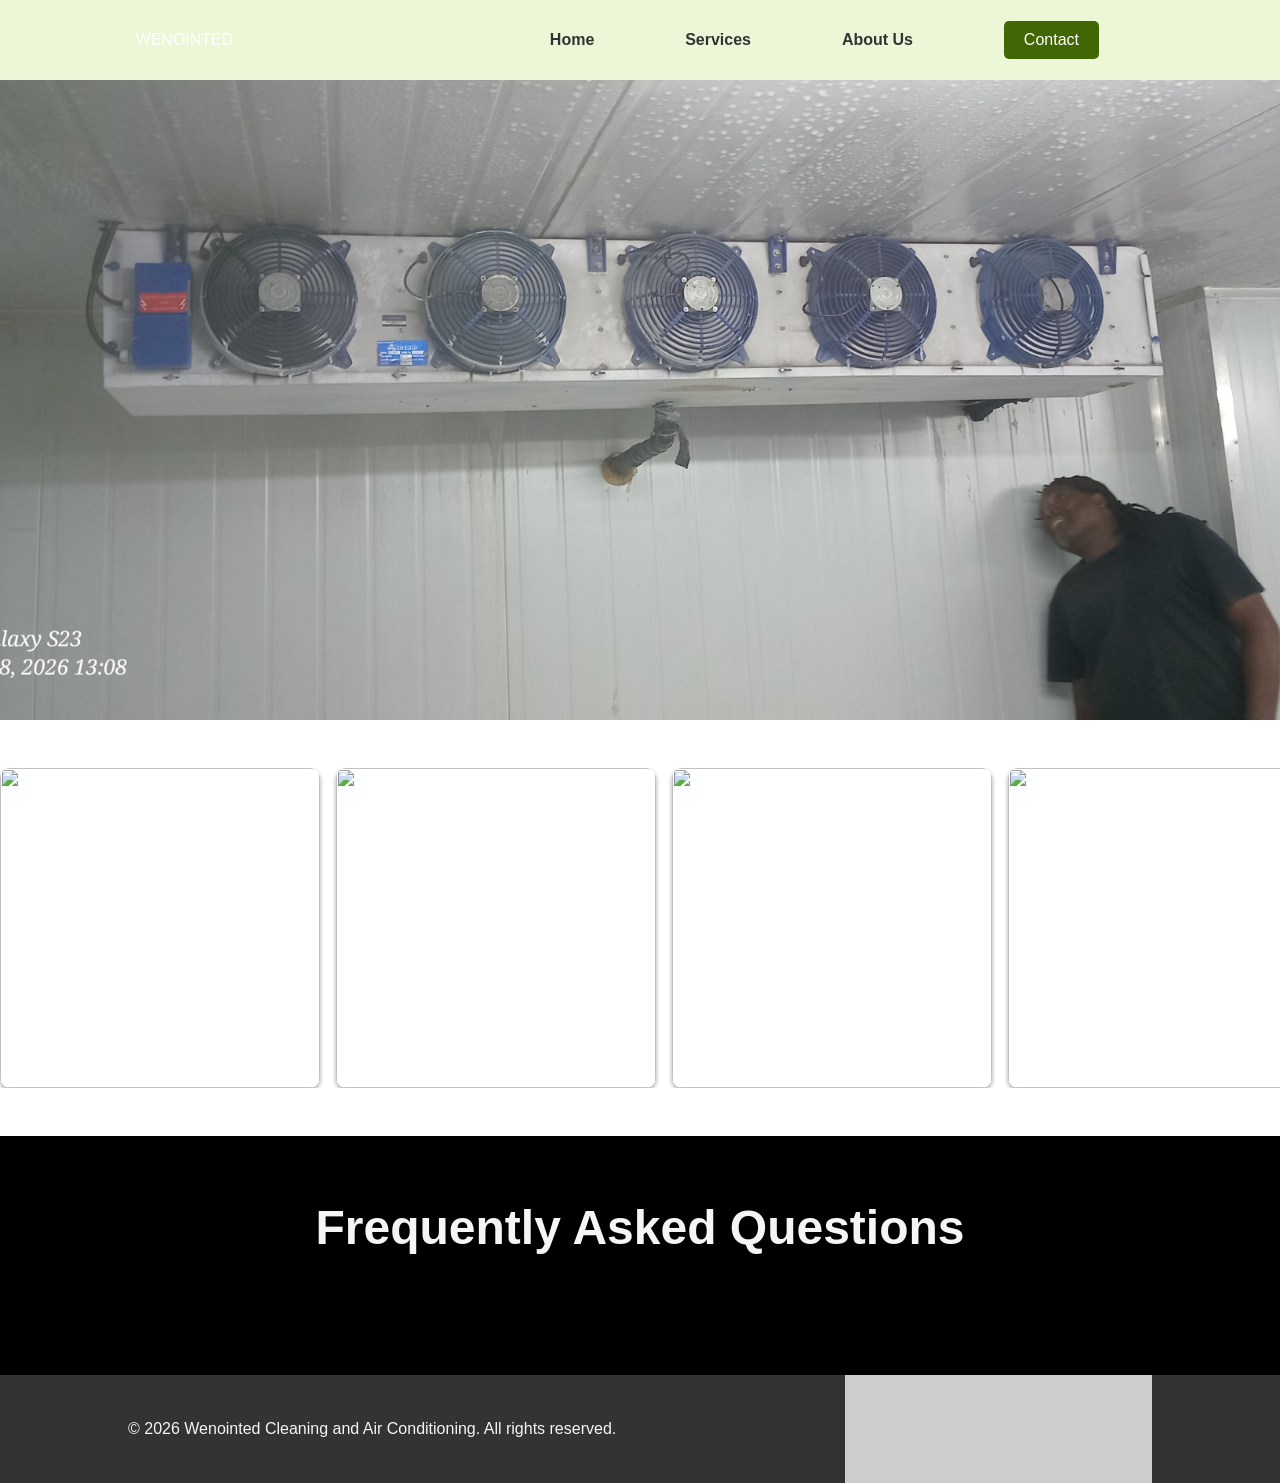
==== aircon.html @ 8d4d09de "new fridge pages and boiler-plate" ====
<!DOCTYPE html>
<html lang="en">
<head>
    <meta charset="UTF-8">
    <meta name="viewport" content="width=device-width, initial-scale=1.0">
    <link rel="stylesheet" href="styles.css">
    <link rel="stylesheet" href="cold-rooms.css">
    <title>Cold Rooms</title>
</head>
<body>
    <section class="hero">
        <nav class="navbar">
            <div class="logo">WENOINTED</div>
            <button class="navbar-toggle">
                <span></span>
                <span></span>
                <span></span>
            </button>
            <div class="nav-links">
                <a href="fridges-home.html" class="nav-link">Home</a>
                <a href="fridges-home.html#services" class="nav-link">Services</a>
                <a href="fridges-about.html" class="nav-link">About Us</a>
                <a href="https://wa.me/27630189668" class="contact">Contact</a>
            </div>
        </nav>
    </section>

    <section class="carousel">
        <div class="carousel-card"><img src="" alt=""></div>
        <div class="carousel-card"><img src="" alt=""></div>
        <div class="carousel-card"><img src="" alt=""></div>
        <div class="carousel-card"><img src="" alt=""></div>
        <div class="carousel-card"><img src="" alt=""></div>
        <div class="carousel-card"><img src="" alt=""></div>
        <div class="carousel-card"><img src="" alt=""></div>
    </section>

    <section class="faq">
        <h1>Frequently Asked Questions</h1>
        <div class="faq-item">

        </div>
    </section>

    <footer class="footer">
        <p>&copy; 2026 Wenointed Cleaning and Air Conditioning. All rights reserved.</p>
        <div class="social-media" id="contact"></div>
    </footer>
<script src="main.js"></script>
</body>
</html>
---- styles.css ----
* {
    margin: 0;
    padding: 0;
    box-sizing: border-box;
    font-family: sans-serif;
}

body {
    width: 100vw;
    overflow-x: hidden;
}

.navbar {
    width: 100%;
    display: flex;
    height: 80px;
    align-items: center;
    justify-content: space-around;
    background: rgb(235, 247, 214);
    position: absolute;
    top: 0;
    z-index: 100;
}

.navbar .nav-links {
    min-width: 50%;
    display: flex;
    align-items: center;
    justify-content: space-around;
}

.navbar .nav-links .nav-link {
    text-decoration: none;
    color: #333;
    font-weight: bold;
}

.navbar .nav-links a:hover {
    background: rgb(66, 102, 3);
    padding: 10px 20px;
    color: white;
    transition: 0.4s ease-in-out all;
    border-radius: 5px;
}

.nav-links .contact{
    background: rgb(66, 102, 3);
    padding: 10px 20px;
    color: white;
    text-decoration: none;
    border-radius: 5px;
}

.navbar-toggle {
    display: none;
    cursor: pointer;
    background: transparent;
    border: none;
    padding: 10px;
}

.navbar-toggle span {
    height: 3px;
    width: 25px;
    background: #333;
    margin: 4px 0;
    border-radius: 2px;
    transition: all 0.3s ease;
    display: block;

}

/* Responsive Styles */
@media (max-width: 880px) {
    .navbar {
        /* padding: 15px 5%; */
        backdrop-filter: blur(10px);
    }

    .navbar .nav-links{
        display: none;
        flex-direction: column;
        align-items: flex-start;
        gap: 1.7rem !important;
        position: absolute;
        top: 0;
        right: 0;
        width: 100%;
        height: 60vh;
        padding: 3rem 1.5rem;
        box-shadow: 0 10px 10px rgba(0, 0, 0, 0.5);
        backdrop-filter: blur(10px);
        background: rgb(235, 247, 214);
        transition: all 0.3s ease;
        z-index: 1000;
    }

    .nav-links.active {
        display: flex;
        z-index: 1000;
    }

    .nav-links a {
        margin: 15px 0;
    }

    .navbar-toggle {
        display: block;
        z-index: 1001;
    }
}

.hero {
    height: 80vh;
    width: 100%;
    background: url('images/banner_img.jpg') no-repeat center center/cover;
    display: flex;
    flex-direction: column;
    justify-content: center;
    align-items: center;
    text-align: center;
    color: white;
    padding: 0 2rem;
    padding: 0 20px;
}

.footer {
    width: 100%;
    height: 12vh;
    background:#333;
    display: flex;
    color: #f5f5f5;
    align-items: center;
    justify-content: space-between;
    padding-left: 10%;
    padding-right: 10%;
}

.footer p {
    font-size: clamp(0.75rem, 1.5rem, 1rem);
}

.social-media {
    display: flex;
    width: 30%;
    height: 100%;
    background: #cfcccc;
}

.social-media a {
    flex: 1;
    display: flex;
    align-items: center;
    justify-content: center;
    text-decoration: none;
}
---- cold-rooms.css ----
.hero {
    height: 80vh;
    width: 100%;
    background: url('images/aircon/hero.jpeg') no-repeat center center/cover;
    display: flex;
    flex-direction: column;
    justify-content: center;
    align-items: center;
    text-align: center;
    color: white;
    padding: 0 2rem;
    padding: 0 20px;
}

.hero-msg {
    background: rgba(0, 0, 0, 0.75);
    padding: 3rem 2rem;
    height: 80vh;
    width: 100vw;
    backdrop-filter: blur(2px);
    display: grid;
    place-content: center;
}

.hero-head {
    font-size: clamp(2rem, 5vw, 3rem);
    margin-bottom: 1rem;
    font-weight: 700;
}

.hero-text {
    font-size: clamp(1rem, 3vw, 1.5rem);
    font-weight: 400;
    line-height: 1.5rem;
}

.cta {
    background-color: #4946fc;
    color: white;
    border: none;
    padding: 10px 20px;
    margin-bottom: 1rem;
    margin-top: 3rem;
    border-radius: 5px;
    cursor: pointer;
    transition: background-color 0.3s ease;
}

.services {
    width: 100%;
    height: auto;
    background-color: #e6e5e591;
    padding: 4rem 2rem;
    display: flex;
    flex-direction: column;
    justify-content: center;
}

.services h1 {
    text-align: center;
    font-size: clamp(2rem, 5vw, 3rem);
    margin-bottom: 2rem;
    font-weight: 700;
    color: #222222;
}

.card-section {
    width: 80%;
    margin-left: auto;
    margin-right: auto;
    display: flex;
    flex-wrap: wrap;
    background: #e4f3d291;
}

.card {
    width: 30%;
    border-radius: 10px;
    padding: 10px;
    overflow: hidden;
    box-shadow: 0 2px 4px rgba(111, 94, 114, 0.6);
    margin: 1rem;
    transition: transform 0.3s ease, box-shadow 0.3s ease;
    background-color: #fff;
    color: #333;
    text-align: center;
}

.card img {
    width: 60%;
    aspect-ratio: 16/9;
    height: auto;
    display: block;
    margin-left: auto;
    margin-right: auto;
}

.card:hover {
    transform: translateY(-10px);
    box-shadow: 0 4px 8px rgba(0, 0, 0, 0.8);
}

.card h3 {
    margin: 1rem 0;
    font-size: 1.5rem;
}

.card p {
    padding: 0 1rem 1rem 1rem;
    font-size: 1rem;
    line-height: 1.5;
}

.card button {
    background-color: rgb(66, 102, 3);
    color: white;
    border: none;
    padding: 10px 20px;
    margin-bottom: 1rem;
    border-radius: 5px;
    cursor: pointer;
    transition: background-color 0.3s ease;
}

.card button:hover {
    background-color: rgb(43, 66, 3);
}

.card button a {
    text-decoration: none;
    color: white;
    font-weight: 500;
}

@media (max-width: 768px) {
    .card {
        width: 90%;
    }
}

.carousel {
    width: 100%;
    overflow-x: auto;
    display: flex;
    margin: 3rem auto;
    gap: 1rem;
    position: relative;
    scroll-snap-type: x mandatory;
    scroll-behavior: smooth;
    anchor-name: --carousel;
    scroll-marker-group: before;
}

.carousel .carousel-card {
    scroll-snap-align: start;
    flex: 0  0 20rem;
    height: 20rem;
    margin: 0;
    border-radius: 10px;
    overflow: hidden;
    box-shadow: 0 2px 4px rgba(111, 94, 114, 0.6);
}

.carousel::-webkit-scrollbar {
    display: none;
}

.carousel .carousel-card img {
    width: 100%;
    height: 100%;
    object-fit: cover;
    display: block;
    transition: transform 0.3s ease;
}

.carousel::scroll-marker-group {
    display: flex;
    justify-content: center;
    gap: 0.5rem;
    padding-top: 1rem;
}

.carousel-card::scroll-marker {
    content: '';
    height: 1rem;
    width: 1rem;
    border-radius: 50%;
    background: #cfcccc;
}

.carousel-card::scroll-marker:target-current {
    background:rgba(19, 19, 19, 0.6)
}

.carousel::scroll-button(right), .carousel::scroll-button(left) {
    content: '>';
    border: none;
    background: rgb(66, 102, 3);
    color: #fff;
    font-family: Consolas, monospace;
    font-size: 2rem;
    height: 30px;
    width: 30px;
    border-radius: 50%;
    cursor: pointer;
    position: fixed;
    position-anchor: --carousel;
    position-area: right center;
    translate: -100%;
    z-index: 1000;
}

.carousel::scroll-button(left) {
    content: '<';
    position-area: left center;
    translate: 100%;
}

.carousel.carousel::scroll-button(left):disabled, .carousel.carousel::scroll-button(right):disabled {
    cursor: auto;
    background: #e4f3d291;
}

@media (max-width: 500px) {
    .carousel .carousel-card {
        flex: 0 0 100%;
        height: 15rem;
    }
}

.faq {
    width: 100%;
    height: auto;
    background-color: #000;
    padding: 4rem 2rem;
    display: flex;
    flex-direction: column;
    justify-content: center;
    color: #f5f5f5;
}

.faq h1 {
    text-align: center;
    font-size: clamp(2rem, 5vw, 3rem);
    margin-bottom: 2rem;
    font-weight: 700;
}

.faq-item {
    width: 80%;
    margin-left: auto;
    margin-right: auto;
    margin-bottom: 1.5rem;
}
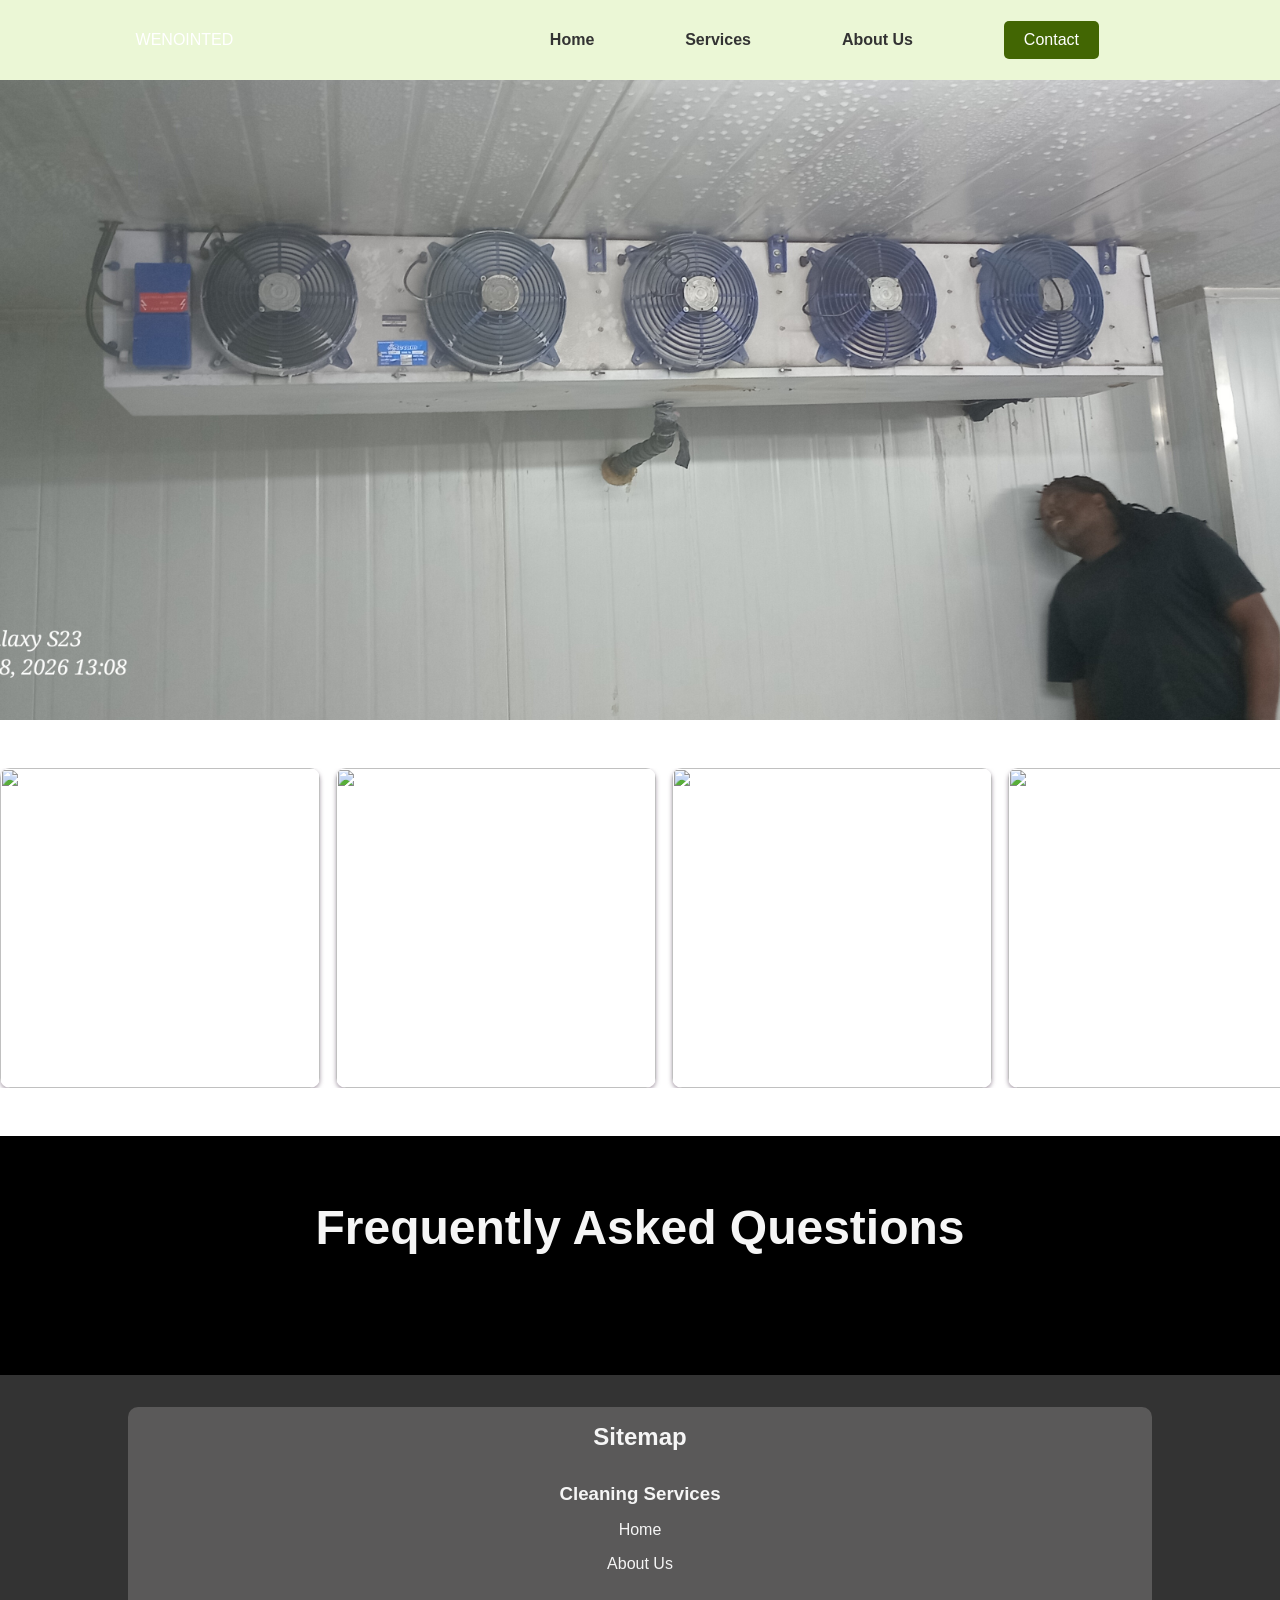
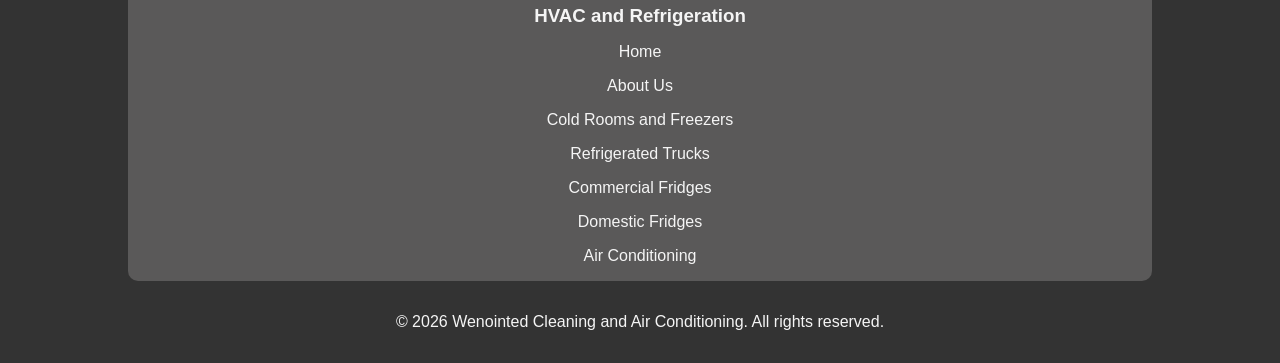
==== commit bed328d0: "footer with sitemap" ====
--- a/aircon.html
+++ b/aircon.html
@@ -43,8 +43,26 @@
     </section>
 
     <footer class="footer">
+        
+        <div class="social-media" id="contact">
+            <h2>Sitemap</h2>
+            <div class="clean-map">
+                <h3>Cleaning Services</h3>
+                <a href="cleaning-home.html">Home</a>
+                <a href="cleaning-about.html">About Us</a>
+            </div>
+            <div class="aircon-map">
+                <h3>HVAC and Refrigeration</h3>
+                <a href="fridges-home.html">Home</a>
+                <a href="fridges-about.html">About Us</a>
+                <a href="cold-rooms.html">Cold Rooms and Freezers</a>
+                <a href="trucks.html">Refrigerated Trucks</a>
+                <a href="commercial.html">Commercial Fridges</a>
+                <a href="fridges.html">Domestic Fridges</a>
+                <a href="aircon.html">Air Conditioning</a>
+            </div>
+        </div>
         <p>&copy; 2026 Wenointed Cleaning and Air Conditioning. All rights reserved.</p>
-        <div class="social-media" id="contact"></div>
     </footer>
 <script src="main.js"></script>
 </body>
--- a/styles.css
+++ b/styles.css
@@ -126,31 +126,106 @@
 
 .footer {
     width: 100%;
-    height: 12vh;
     background:#333;
     display: flex;
+    flex-direction: column;
     color: #f5f5f5;
     align-items: center;
-    justify-content: space-between;
+    padding-top: 2rem;
     padding-left: 10%;
     padding-right: 10%;
 }
 
 .footer p {
     font-size: clamp(0.75rem, 1.5rem, 1rem);
+    text-align: center;
+    margin-bottom: 2rem;
 }
 
 .social-media {
     display: flex;
-    width: 30%;
+    flex-direction: column;
+    align-items: center;
+    gap: 2rem;
+    width: 100%;
+    margin-bottom: 2rem;
+    background: #5a5959;
+    padding: 1rem;
+    border-radius: 10px;
+}
+
+.clean-map, .aircon-map {
+    display: flex;
+    flex-direction: column;
+    align-items: center;
+    gap: 1rem;
+}
+
+.clean-map a, .aircon-map a{
+    text-decoration: none;
+    color: #f5f5f5;
+}
+
+.clean-map a:hover, .aircon-map a:hover {
+    color:rgb(215, 248, 159);
+}
+
+main {
+    margin-top: 80px;
+    min-height: 100vh;
+}
+
+.options {
+    width: 100%;
+    padding: 3rem 0;
+    display: flex;
+    align-items: center;
+    flex-direction: column;
+    height: 100vh;
+    justify-content: space-between;
+}
+
+.options .cleaning, .options .aircon {
+    width: 80%;
+    margin-left: auto;
+    margin-right: auto;
+    height: 40%;
+    border-radius: 10px;
+    
+    box-shadow: 0 4px 4px rgba(0, 0, 0, 0.3);
+    
+}
+
+.options .cleaning .overlay, .options .aircon .overlay {
+    width: 100%;
     height: 100%;
-    background: #cfcccc;
-}
-
-.social-media a {
-    flex: 1;
-    display: flex;
-    align-items: center;
-    justify-content: center;
-    text-decoration: none;
+    background: rgba(0, 0, 0, 0.5);
+    display: flex;
+    flex-direction: column;
+    align-items: center;
+    justify-content: space-between;
+    padding: 2rem;
+    border-radius: 10px;
+    color: #fffdfd
+}
+
+.options .aircon {
+    background: url('images/aircon/fans.jpeg') no-repeat center center/cover;;
+}
+
+.options .cleaning {
+    background: url('images/cleaning/clean-option.jpeg') no-repeat center center/cover;;
+}
+
+.cleaning a, .aircon a {
+    max-width: fit-content;
+    background: rgb(66, 102, 3);
+    padding: 10px 20px;
+    color: white;
+    text-decoration: none;
+    border-radius: 5px;
+}
+
+.cleaning a:hover, .aircon a:hover {
+    background: rgb(41, 63, 4);
 }
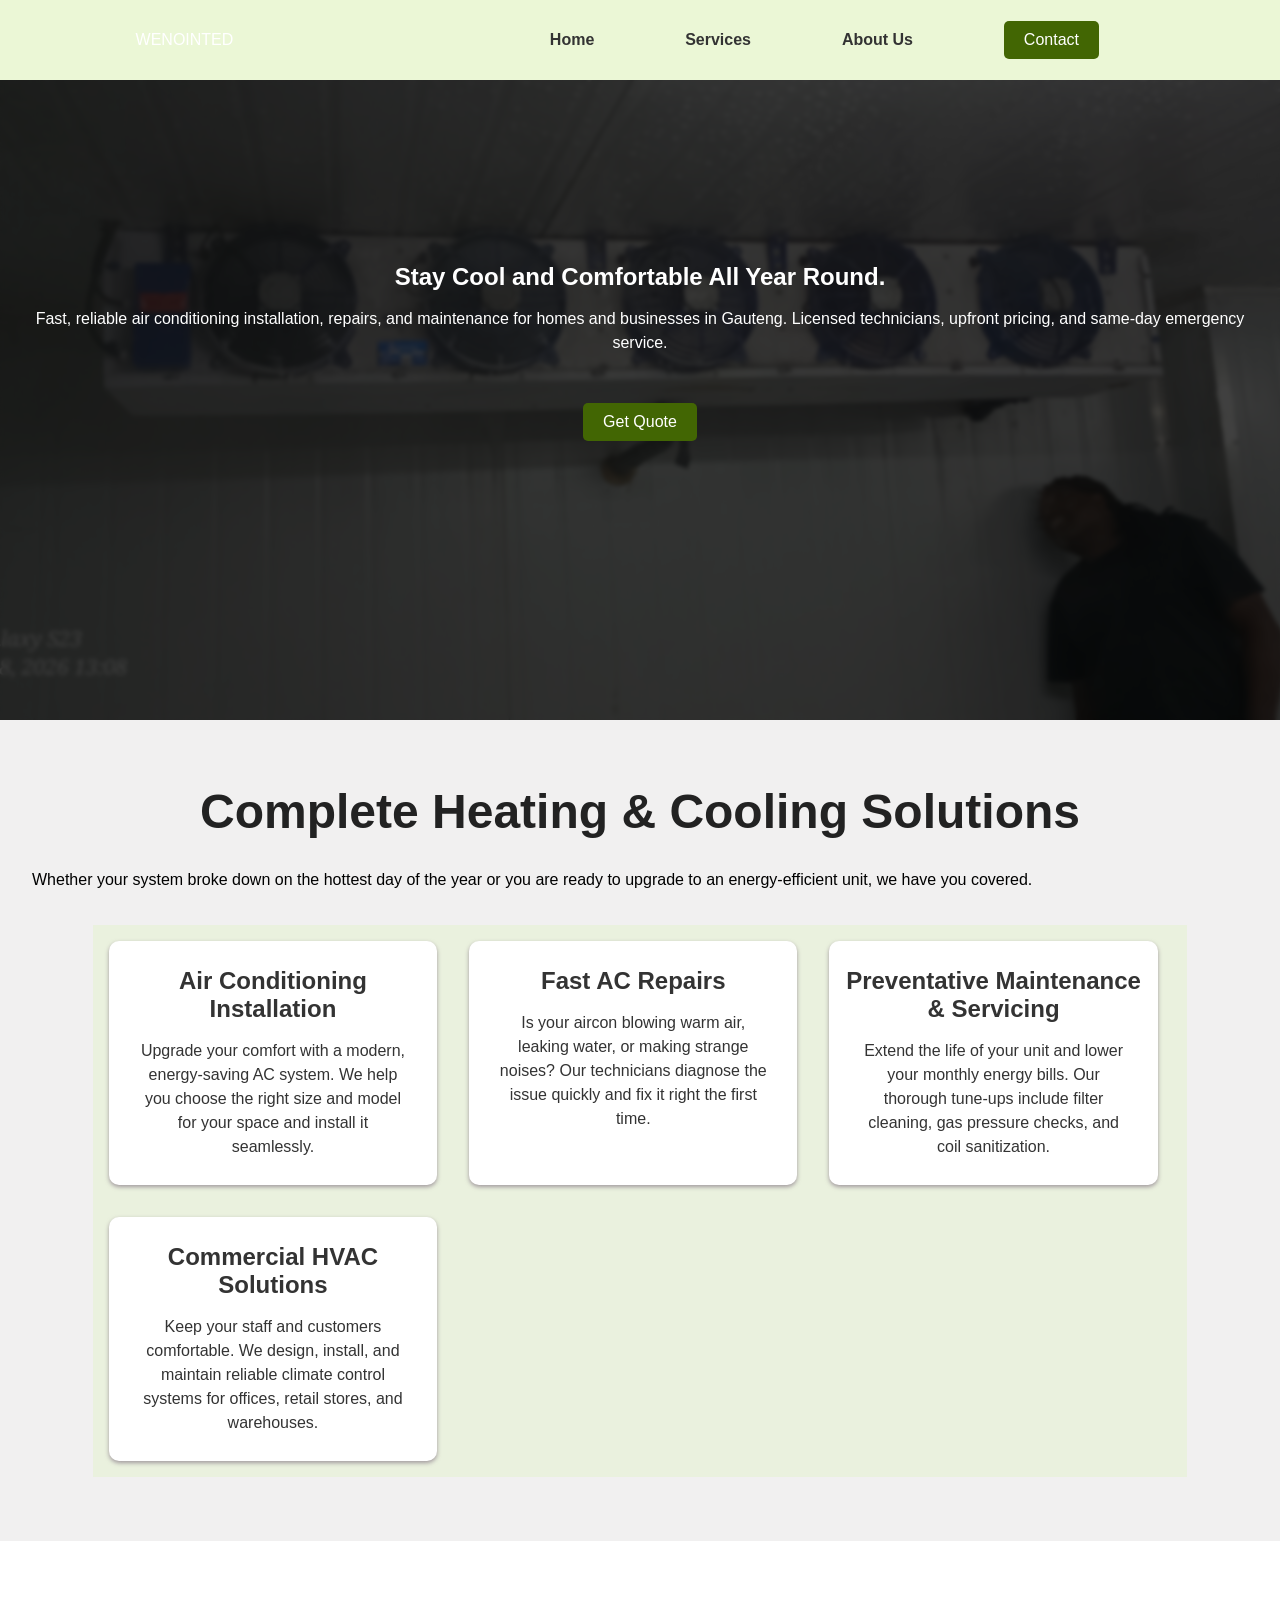
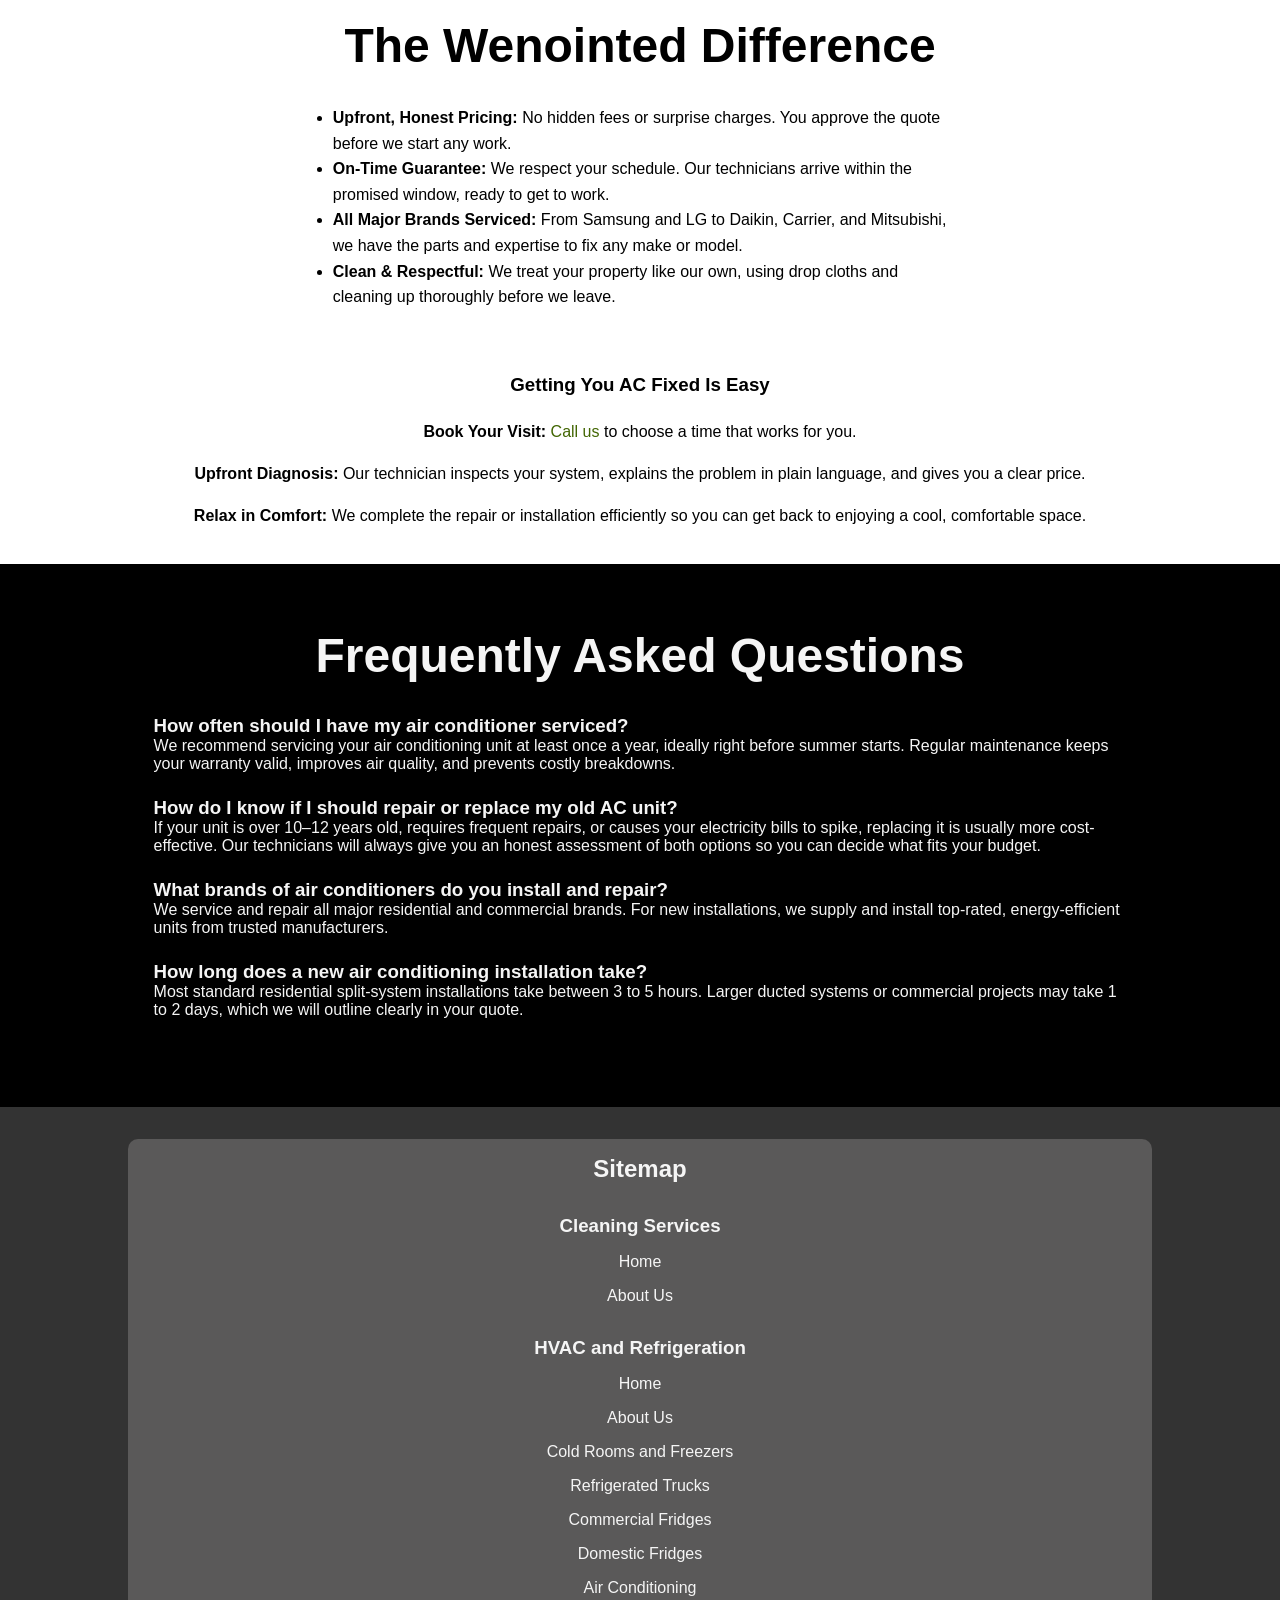
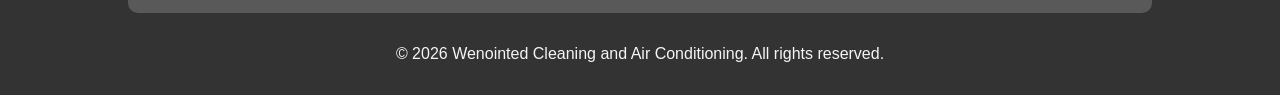
==== commit 106183fb: "air con page copy" ====
--- a/aircon.html
+++ b/aircon.html
@@ -5,7 +5,7 @@
     <meta name="viewport" content="width=device-width, initial-scale=1.0">
     <link rel="stylesheet" href="styles.css">
     <link rel="stylesheet" href="cold-rooms.css">
-    <title>Cold Rooms</title>
+    <title>Air Con</title>
 </head>
 <body>
     <section class="hero">
@@ -23,24 +23,101 @@
                 <a href="https://wa.me/27630189668" class="contact">Contact</a>
             </div>
         </nav>
+        <div class="hero-msg">
+            <h1>Stay Cool and Comfortable All Year Round.</h1>
+            <p>
+                Fast, reliable air conditioning installation, repairs, and maintenance for homes and businesses in Gauteng. Licensed technicians, upfront pricing, and same-day emergency service.
+            </p>
+            <a href="https://wa.me/27630189668" class="cta">Get Quote</a>
+        </div>
     </section>
 
-    <section class="carousel">
-        <div class="carousel-card"><img src="" alt=""></div>
-        <div class="carousel-card"><img src="" alt=""></div>
-        <div class="carousel-card"><img src="" alt=""></div>
-        <div class="carousel-card"><img src="" alt=""></div>
-        <div class="carousel-card"><img src="" alt=""></div>
-        <div class="carousel-card"><img src="" alt=""></div>
-        <div class="carousel-card"><img src="" alt=""></div>
+    <section class="services">
+        <h1>Complete Heating & Cooling Solutions</h1>
+
+        <p>
+            Whether your system broke down on the hottest day of the year or you are ready to upgrade to an energy-efficient unit, we have you covered.
+        </p>
+        <br>
+        <br>
+        <div class="card-section">
+            <div class="card">
+                <h3>Air Conditioning Installation</h3>
+                <p>
+                    Upgrade your comfort with a modern, energy-saving AC system. We help you choose the right size and model for your space and install it seamlessly.
+                </p>
+            </div>
+            <div class="card">
+                <h3>Fast AC Repairs</h3>
+                <p>
+                    Is your aircon blowing warm air, leaking water, or making strange noises? Our technicians diagnose the issue quickly and fix it right the first time.
+                </p>
+            </div>
+
+            <div class="card">
+                <h3>Preventative Maintenance & Servicing</h3>
+                <p>
+                    Extend the life of your unit and lower your monthly energy bills. Our thorough tune-ups include filter cleaning, gas pressure checks, and coil sanitization.
+                </p>
+            </div>
+
+            <div class="card">
+                <h3>Commercial HVAC Solutions</h3>
+                <p>
+                    Keep your staff and customers comfortable. We design, install, and maintain reliable climate control systems for offices, retail stores, and warehouses.
+                </p>
+            </div>
+        </div>
+    </section>
+
+    <section class="main">
+        <h1>The Wenointed Difference</h1>
+        <ul>
+            <li><b>Upfront, Honest Pricing: </b>No hidden fees or surprise charges. You approve the quote before we start any work.</li>
+            <li><b>On-Time Guarantee: </b>We respect your schedule. Our technicians arrive within the promised window, ready to get to work.</li>
+            <li><b>All Major Brands Serviced: </b>From Samsung and LG to Daikin, Carrier, and Mitsubishi, we have the parts and expertise to fix any make or model.</li>
+            <li><b>Clean & Respectful: </b>We treat your property like our own, using drop cloths and cleaning up thoroughly before we leave.</li>
+        </ul>
+
+        <h3>Getting You AC Fixed Is Easy</h3>
+        <p><b>Book Your Visit: </b> <a href="https://wa.me/27630189668">Call us</a> to choose a time that works for you.</p>
+        <br>
+        <p><b>Upfront Diagnosis: </b>Our technician inspects your system, explains the problem in plain language, and gives you a clear price.</p>
+        <br>
+        <p><b>Relax in Comfort: </b>We complete the repair or installation efficiently so you can get back to enjoying a cool, comfortable space.</p>
+        <br>
+        <br>
     </section>
 
     <section class="faq">
         <h1>Frequently Asked Questions</h1>
         <div class="faq-item">
-
+            <h3>How often should I have my air conditioner serviced?</h3>
+            <p>
+                We recommend servicing your air conditioning unit at least once a year, ideally right before summer starts. Regular maintenance keeps your warranty valid, improves air quality, and prevents costly breakdowns.
+            </p>
+        </div>
+        <div class="faq-item">
+            <h3>How do I know if I should repair or replace my old AC unit?</h3>
+            <p>
+                If your unit is over 10–12 years old, requires frequent repairs, or causes your electricity bills to spike, replacing it is usually more cost-effective. Our technicians will always give you an honest assessment of both options so you can decide what fits your budget.
+            </p>
+        </div>
+        <div class="faq-item">
+            <h3>What brands of air conditioners do you install and repair?</h3>
+            <p>
+                We service and repair all major residential and commercial brands. For new installations, we supply and install top-rated, energy-efficient units from trusted manufacturers.
+            </p>
+        </div>
+        <div class="faq-item">
+            <h3>How long does a new air conditioning installation take?</h3>
+            <p>
+                Most standard residential split-system installations take between 3 to 5 hours. Larger ducted systems or commercial projects may take 1 to 2 days, which we will outline clearly in your quote.
+            </p>
         </div>
     </section>
+
+    
 
     <footer class="footer">
         
--- a/cold-rooms.css
+++ b/cold-rooms.css
@@ -18,32 +18,40 @@
     height: 80vh;
     width: 100vw;
     backdrop-filter: blur(2px);
-    display: grid;
+    display: flex;
+    flex-direction: column;
+    align-items: center;
     place-content: center;
 }
 
-.hero-head {
-    font-size: clamp(2rem, 5vw, 3rem);
+.hero-msg h1 {
+    
     margin-bottom: 1rem;
     font-weight: 700;
 }
 
-.hero-text {
-    font-size: clamp(1rem, 3vw, 1.5rem);
+.hero-msg p {
+    
     font-weight: 400;
     line-height: 1.5rem;
 }
 
 .cta {
-    background-color: #4946fc;
+    background-color: rgb(66, 102, 3);
     color: white;
     border: none;
     padding: 10px 20px;
+    max-width:fit-content;
     margin-bottom: 1rem;
     margin-top: 3rem;
     border-radius: 5px;
     cursor: pointer;
     transition: background-color 0.3s ease;
+    text-decoration: none;
+}
+
+.cta:hover {
+    background: rgb(43, 66, 3);
 }
 
 .services {
@@ -65,7 +73,7 @@
 }
 
 .card-section {
-    width: 80%;
+    width: 90%;
     margin-left: auto;
     margin-right: auto;
     display: flex;
@@ -252,3 +260,47 @@
     margin-right: auto;
     margin-bottom: 1.5rem;
 }
+
+.main {
+    width: 100%;
+    padding-left: 10%;
+    padding-right: 10%;
+    padding-top: 5vh;
+}
+
+.main h1 {
+    text-align: center;
+    padding: 2rem 0;
+    font-size: clamp(2rem, 5vw, 3rem);
+    display: flex;
+    justify-content: center;
+    align-items: center;
+    gap: 0.5rem;
+}
+
+.main h3 {
+    text-align: center;
+    padding-bottom: 1.5rem;
+    padding-top: 2rem;
+}
+
+.main ul {
+    width: 60%;
+    margin-left: auto;
+    margin-right: auto;
+    margin-bottom: 2rem;
+}
+
+.main ul li {
+    line-height: 1.6;
+}
+
+.main p {
+    text-align: center;
+    line-height: 1.5;
+}
+
+.main p a {
+    color: rgb(66, 102, 3);
+    text-decoration: none;
+}
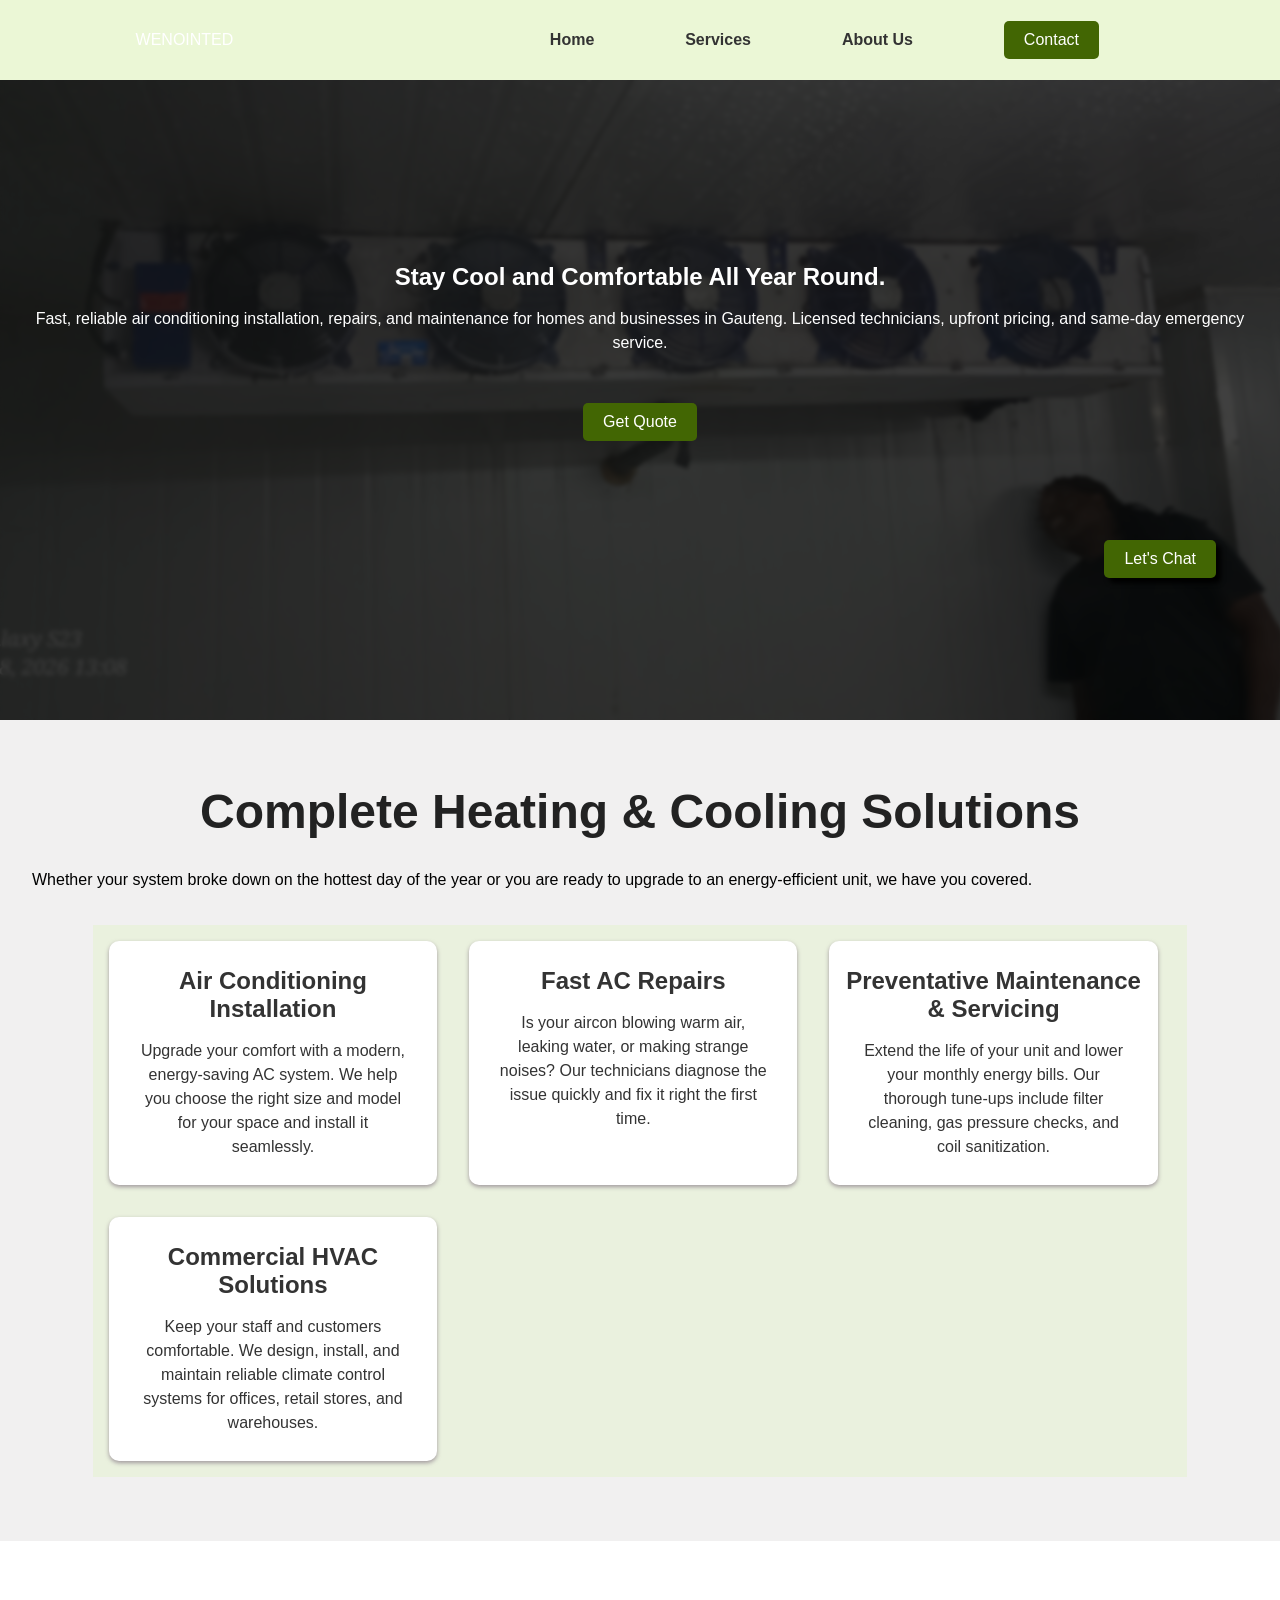
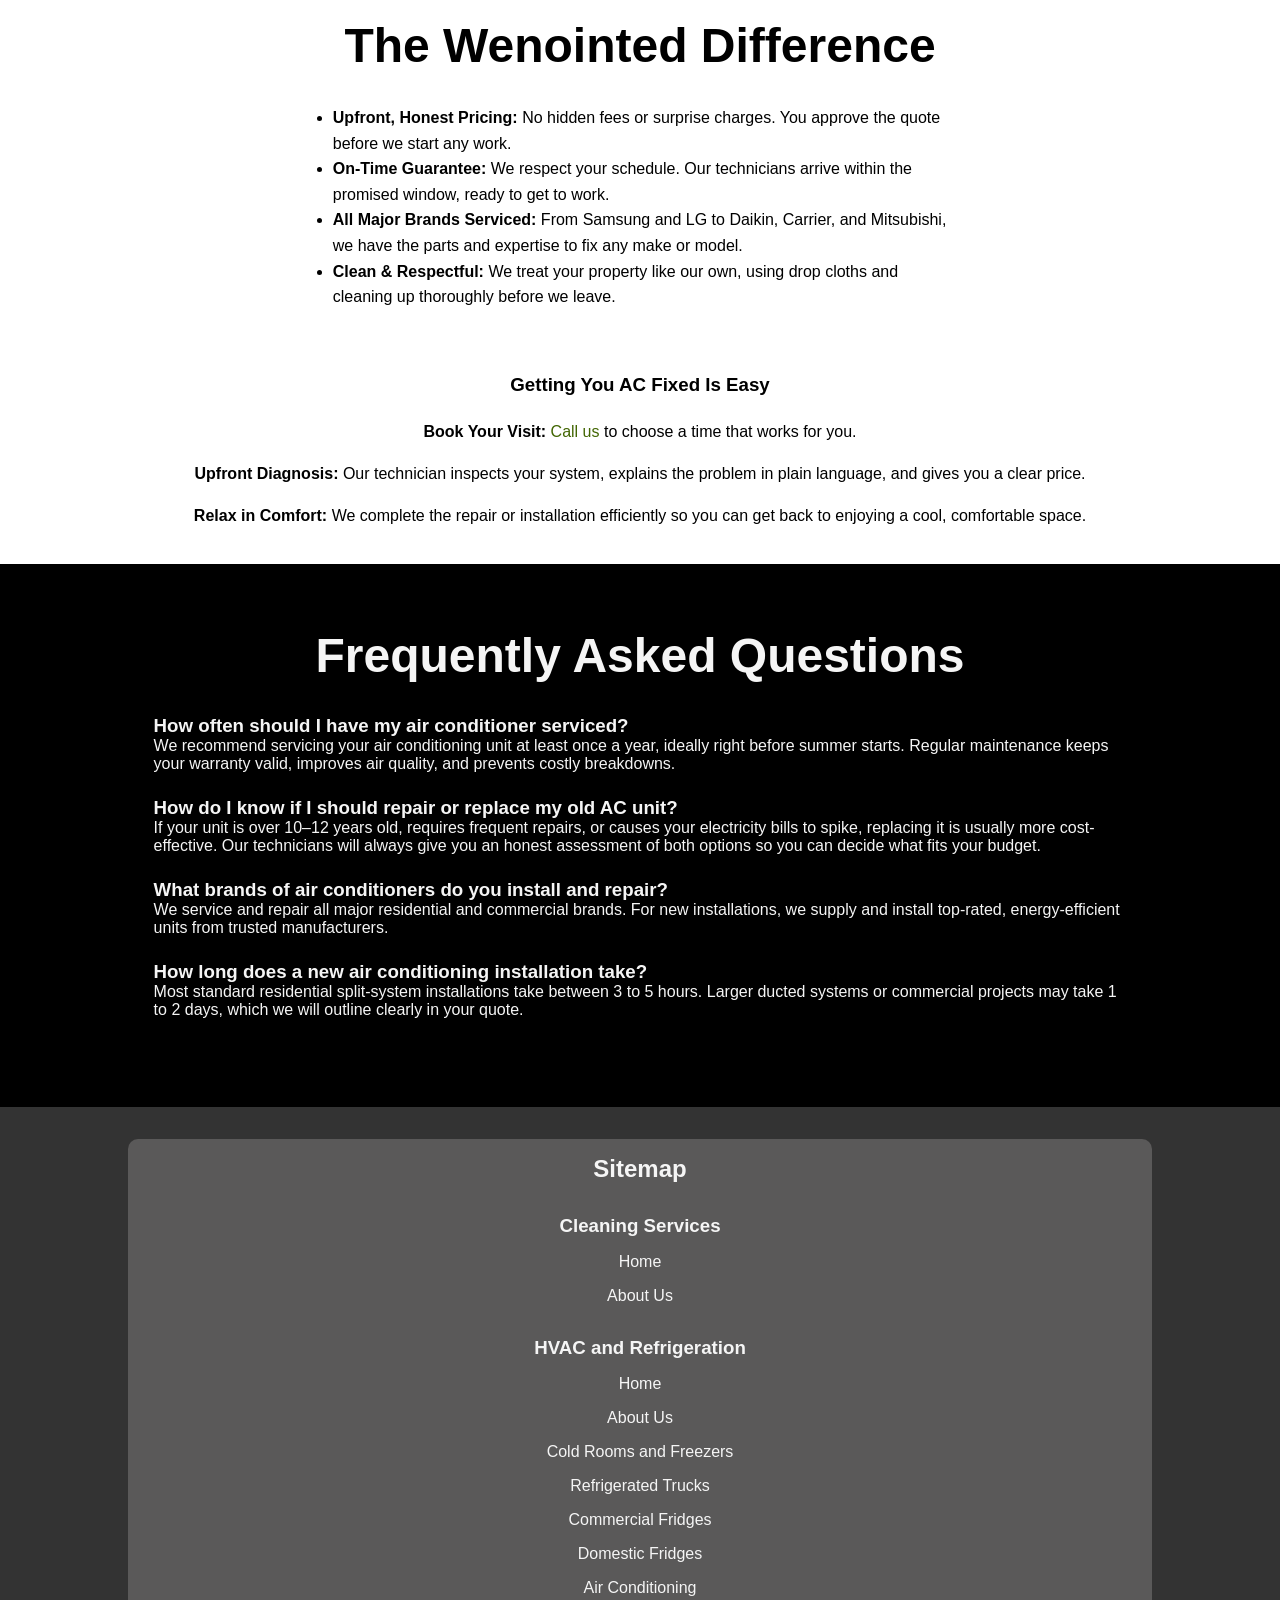
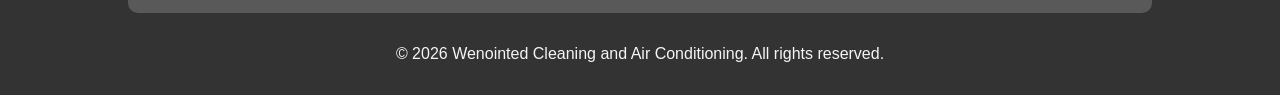
==== commit 735f393e: "home and office cleaning pages copy" ====
--- a/aircon.html
+++ b/aircon.html
@@ -32,6 +32,8 @@
         </div>
     </section>
 
+    <a href="https://wa.me/27789362920" class="float-contact">Let's Chat</a>
+    
     <section class="services">
         <h1>Complete Heating & Cooling Solutions</h1>
 
--- a/styles.css
+++ b/styles.css
@@ -228,4 +228,38 @@
 
 .cleaning a:hover, .aircon a:hover {
     background: rgb(41, 63, 4);
+}
+
+.float-contact{
+    background: rgb(66, 102, 3);
+    padding: 10px 20px;
+    color: white;
+    text-decoration: none;
+    border-radius: 5px;
+    position: fixed;
+    top: 60%;
+    right: 5%;
+    z-index: 500;
+    box-shadow: 5px 5px 5px rgba(0, 0 , 0, 1);
+    transform: scale(1);
+    animation: pulse 1.5s infinite;
+}
+
+@keyframes pulse {
+    0% {
+        transform: scale(0.9);
+        box-shadow: 5px 5px 5px rgba(0, 0 , 0, 0.7);
+        background: rgb(103, 160, 5);
+    }
+    70% {
+        transform: scale(1);
+        box-shadow: 5px 5px 5px rgba(0, 0 , 0, 0.4);
+        background: rgb(66, 102, 3);
+    }
+    100% {
+        transform: scale(0.9);
+        box-shadow: 5px 5px 5px rgba(0, 0 , 0, 0.2);
+        background: rgb(103, 160, 5);
+    }
+
 }
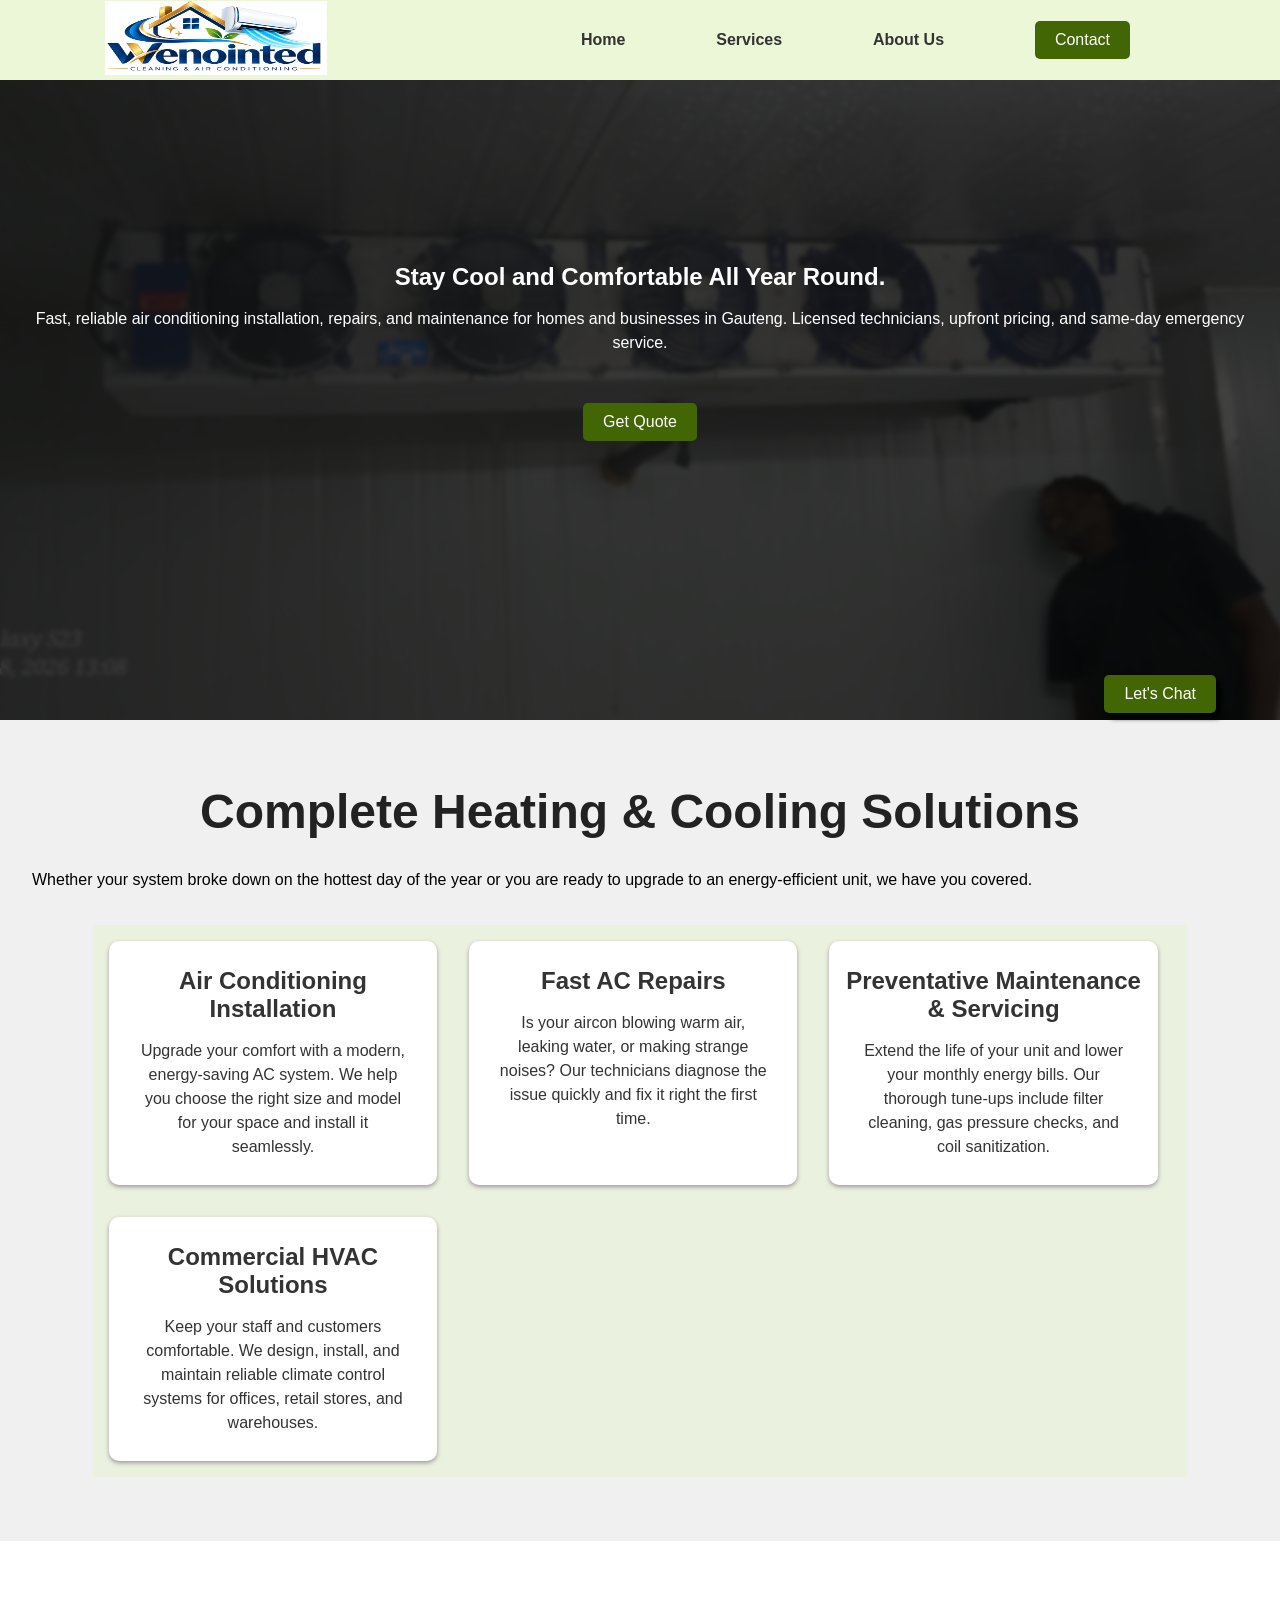
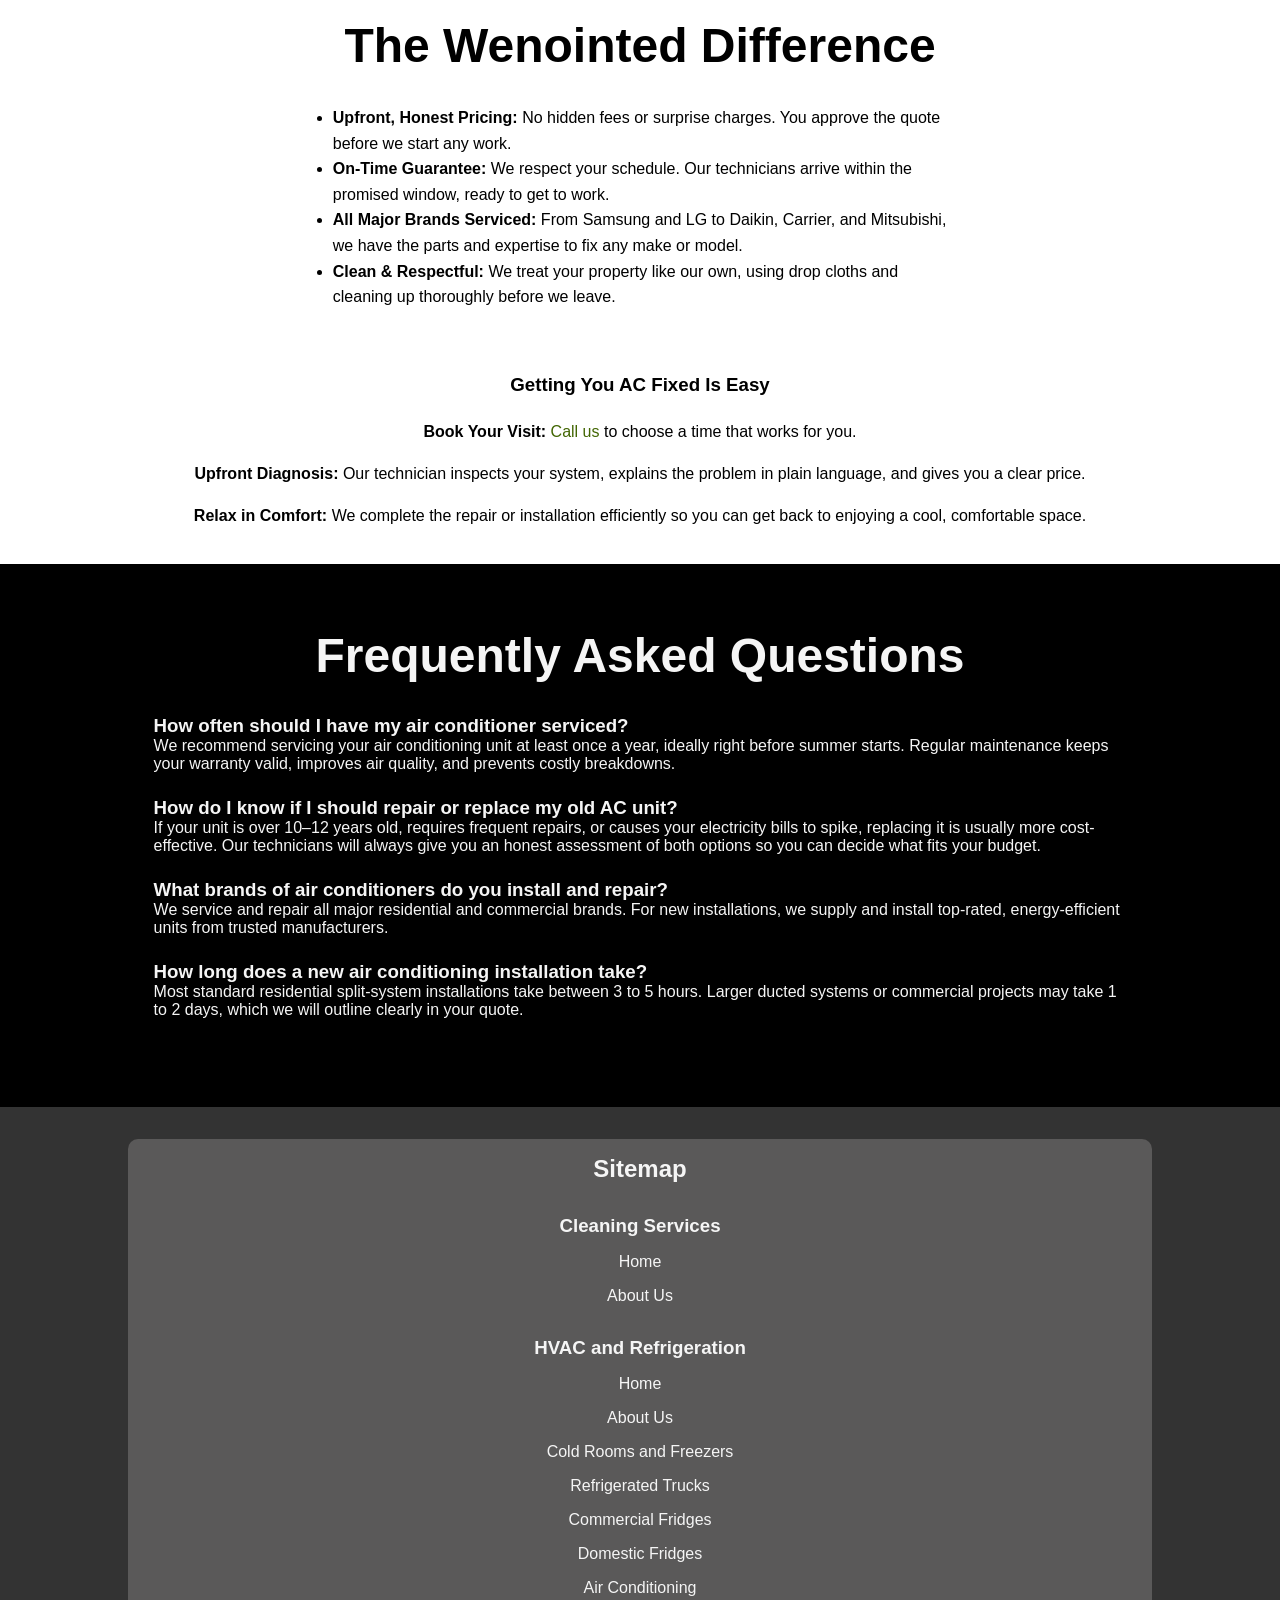
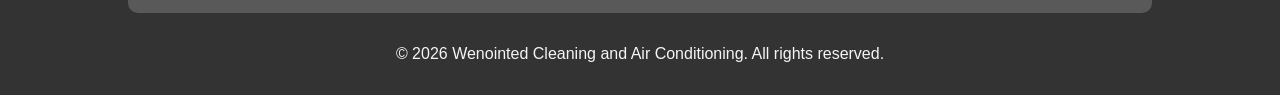
==== commit f21c61f8: "logo and favicon" ====
--- a/aircon.html
+++ b/aircon.html
@@ -5,12 +5,13 @@
     <meta name="viewport" content="width=device-width, initial-scale=1.0">
     <link rel="stylesheet" href="styles.css">
     <link rel="stylesheet" href="cold-rooms.css">
+    <link rel="icon" href="images/logo.png" type="image">
     <title>Air Con</title>
 </head>
 <body>
     <section class="hero">
         <nav class="navbar">
-            <div class="logo">WENOINTED</div>
+            <div class="logo"><img src="images/logo.png" alt=""></div>
             <button class="navbar-toggle">
                 <span></span>
                 <span></span>
--- a/styles.css
+++ b/styles.css
@@ -189,7 +189,7 @@
     width: 80%;
     margin-left: auto;
     margin-right: auto;
-    height: 40%;
+    min-height: 40%;
     border-radius: 10px;
     
     box-shadow: 0 4px 4px rgba(0, 0, 0, 0.3);
@@ -237,7 +237,7 @@
     text-decoration: none;
     border-radius: 5px;
     position: fixed;
-    top: 60%;
+    top: 75%;
     right: 5%;
     z-index: 500;
     box-shadow: 5px 5px 5px rgba(0, 0 , 0, 1);
